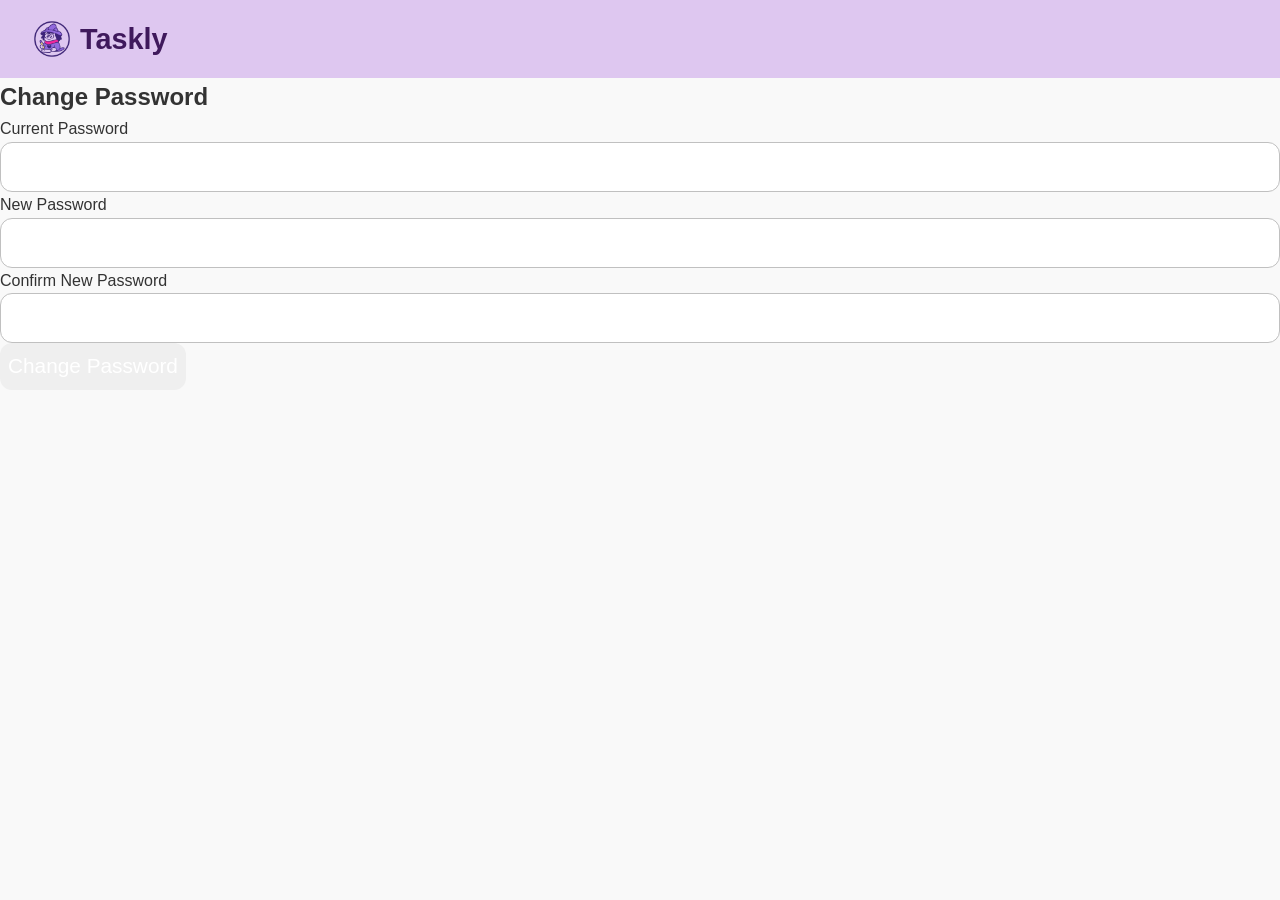
==== confirmPassword.html @ cc7806fc "recoverpassword first" ====
<!DOCTYPE html>
<html lang="en">
<head>
    <meta charset="UTF-8">
    <meta name="viewport" content="width=device-width, initial-scale=1.0">
    <title>Taskly - Change Password</title>
    <link rel="stylesheet" href="css/styles.css" />
</head>
<body>
    <header>
        <div class="logo">
      <img src="assets/img/favicon.png" alt="Logo Taskly">
      <h1>Taskly</h1>
        </div>
    
    </header>

    <main>
        <h2>Change Password</h2>
        <form action="#" method="POST">
            <div>
                <label for="current-password">Current Password</label>
                <input type="password" id="current-password" name="current-password" required>
            </div>
            <div>
                <label for="new-password">New Password</label>
                <input type="password" id="new-password" name="new-password" required>
            </div>
            <div>
                <label for="confirm-password">Confirm New Password</label>
                <input type="password" id="confirm-password" name="confirm-password" required>
            </div>
            <button type="submit">Change Password</button>
        </form>
    </main>

</body>
</html>
---- css/styles.css ----
/* ==============================
   global variables
   ============================== */
:root {
  /* Colores principales */
  --color-header: #DEC7F0;
  --color-btn-primary: #3F195C;
  --color-btn-secondary: #702DA4;

  /* Texto */
  --font-family: 'Arial', sans-serif;
  --text-color: #333;
  --text-main-size: 1.2rem;
  --text-main-weight: 600;

  /* Bordes */
  --border-radius: 12px;
}

/* ==============================
   basic reset
   ============================== */
* {
  margin: 0;
  padding: 0;
  box-sizing: border-box;
  
}

/* Fondo general */
body {
  min-height: 100vh;
  display: flex;
  flex-direction: column;
  font-family: var(--font-family);
  color: var(--text-color);
  background-color: #f9f9f9;
  line-height: 1.6;
}

/* ==============================
   Header
   ============================== */
header {
  background-color: var(--color-header);
  display: flex;
  align-items: center;
  padding: 1rem 2rem;
  position: relative;
}

header .logo {
  display: flex;
  align-items: center;
  gap: 0.5rem;
}

header .logo img {
  width: 40px;
  height: auto;
}

header .logo h1 {
  font-size: 1.8rem;
  font-weight: bold;
  color: var(--color-btn-primary);
}

/* ==============================
   global buttons
   ============================== */
button,
a.btn-primary,
a.btn-secondary {
  padding: 0.7rem 0.5rem;
  border: none;
  border-radius: var(--border-radius);
  cursor: pointer;
  font-size: 1.3rem;
  color: #fff;
  text-decoration: none; 
  display: inline-block; 
  transition: background 0.3s ease;
}

/* principal button */
.btn-primary,
a.btn-primary {
  background-color: var(--color-btn-primary);
}

.btn-primary:hover,
a.btn-primary:hover {
  background-color: #2c1242;
}

/* secondary button */
.btn-secondary,
a.btn-secondary {
  background-color: var(--color-btn-secondary);
}

.btn-secondary:hover,
a.btn-secondary:hover {
  background-color: #501c73;
}


/* ==============================
   Hero
   ============================== */
.hero {
  display: flex;
  align-items: center;
  justify-content: space-between;
  padding: 3rem 5%;
  flex-wrap: wrap;
}

.hero-text {
  flex: 1;
  min-width: 300px;
  opacity: 0;
  transform: translateY(20px);
  animation: fadeInUp 1s ease forwards;
}

.hero-text h2 {
  font-size: 3rem; /* más grande */
  font-weight: bold;
  margin-bottom: 1rem;
  line-height: 1.2;
  color: #3F195C; /* color base */
}
.hero-text p {
  margin-bottom: 1.5rem;
  font-size: 1.1rem;
}

.hero-text .highlight {
  background: linear-gradient(90deg, #3F195C, #702DA4);
   font-style: italic;
}

.hero-img {
  flex: 1;
  display: flex;
  justify-content: center;
  animation: fadeInUp 1.5s ease forwards;
}

.hero-img img {
  max-width: 400px;
  width: 100%;
  border-radius: 12px;
}

/* Features Section */
.features {
  display: flex;
  justify-content: center;
  gap: 2rem;
  margin: 4rem auto;
  flex-wrap: wrap;
  max-width: 1000px;
}

.card {
  background: #fff;
  padding: 2rem 1.5rem;
  border-radius: 12px;
  box-shadow: 0 4px 12px rgba(0,0,0,0.08);
  text-align: center;
  flex: 1;
  min-width: 250px;
  max-width: 300px;
  transition: transform 0.3s ease;
}

.card:hover {
  transform: translateY(-5px);
}

.card i {
  color: #702DA4;
  margin-bottom: 1rem;
}

.card h3 {
  margin-bottom: 0.5rem;
  color: #3F195C;
}


/* Footer */
footer {
  text-align: center;
  padding: 1rem;
  background-color: #DEC7F0;
  margin-top: 2rem;
}

/* Animaciones */
@keyframes fadeInUp {
  to {
    opacity: 1;
    transform: translateY(0);
  }
}

/* estilo de enlaces */
.link {
  color: var(--color-btn-secondary); /* usa tu color secundario */
  font-weight: 500;
  text-decoration: none;
  margin-left: 0.3rem;
}

.link:hover {
  text-decoration: underline;
  color: #501c73; /* un poco más oscuro en hover */
}

/* ========================
   LOGIN PAGE
   ======================== */
.login-page {
  display: grid;
  grid-template-columns: 1fr 1fr;
  min-height: 80vh;
  align-items: center;
  gap: 15px;
  padding: 2rem;
}

.login-box {
  background-color: #f5f2f7; /* un gris muy suave para diferenciar */
  padding: 2rem;
  border-radius: var(--radius); /* usamos la misma variable de bordes */
  box-shadow: 0 4px 10px rgba(0,0,0,0.1);
}

.login-box h2 {
  font-size: 2rem;
  margin-bottom: 1.5rem;
  color: var(--primary-color); /* color principal del index */
}

.login-form input {
  display: block;
  width: 100%;
  padding: 0.8rem;
  margin-bottom: 1rem;
  border: none; /* quité el border mal definido */
  border-radius: 12px; /* más redondeado (puedes subir a 20px si lo quieres tipo "pill") */
  background-color: #DEC7F0; /* mismo color usado en el header */
  font-size: 1rem;
  color: #000;
}

.login-form input::placeholder {
  color: #555;
}

.forgot-link {
  display: block;
  font-size: 0.9rem;
  margin-bottom: 1rem;
  color: var(--secondary-color); /* coherente con botones secundarios */
  text-decoration: none;
}

.forgot-link:hover {
  text-decoration: underline;
}

.login-img img {
  width: 100%;
  max-width: 300px;
  display: block;
  margin: 0 auto;
  border-radius: var(--radius); 
}



.registro-main {
  flex: 1;
  display: flex;
  align-items: center;
  justify-content: center;
  gap: 5rem;
  padding: 2rem 0;
  
  
  
}

.formularioRegistro{
    width: 600px;
    margin-left: 50px;
    background-color: white;
    padding: 5rem;
    border-radius: var(--border-radius);
    box-shadow: 0 2px 10px rgba(0, 0, 0, 0.1);
    background-color: #f5f2f7;
    flex-direction: column;
    gap: 15px;
}

.formularioRegistro h1{
    padding: 0 0 20px 0;
    text-align: center;
    border-bottom: 1px solid silver;
}

input{
    width: 100%;
    padding: 15px;
    border: 1px solid silver;
    border-radius: var(--border-radius);
    font-size: 1rem;
}

.formularioRegistro form{
  padding: 1rem 40px;
    display: flex;
    flex-direction: column;
    gap: 15px;
    
}

.formularioRegistro input{
  background-color: #DEC7F0;
}

.sidebar {
  width: 220px;
  height: 100vh;
  background: #e4adf5;
  display: flex;
  flex-direction: column;
  justify-content: space-between;
  padding: 20px 15px;
  position: fixed;
  padding-top: 80px;
  
  top: 0;
  transition: transform 0.3s ease-in-out;
  transform: translateX(-100%);
  transition: transform 0.3s ease-in-out;
}


.layout {
  display: flex; /* divide la pantalla en dos  */
  min-height: 100vh;
}

.sidebar .profile {
  font-weight: bold;
  font-size: 1.5rem;
  margin-bottom: 2rem;
  display: flex;
  align-items: center;
  gap: 0.5rem;
}

.sidebar .menu {
  display: flex;
  flex-direction: column;
  gap: 1rem;
}

.sidebar .menu a {
  text-decoration: none;
  color: var(--text-color);
  font-size: 1rem;
  display: flex;
  align-items: center;
  gap: 0.5rem;
  font-weight: bold;

}

.sidebar .menu a:hover {
  color: purple;
}

.sidebar .bottom {
  display: flex;
  flex-direction: column;
  gap: 1rem;
}

.sidebar .bottom a {
  text-decoration: none;
  color: var(--text-color);
  font-size: 1rem;
  display: flex;
  align-items: center;
  gap: 0.5rem;
  font-weight: bold;
}

.sidebar .bottom a:hover {
  color: purple;
}

.main {
  flex: 1;
  margin-left: 0;
  background: #fff;
  padding: 2rem;
  display: flex;
  flex-direction: column;
  transform: margin-left 0.3s ease;
}

.main h2 {
  margin-bottom: 1.5rem;
  font-size: 1.5rem;
  font-weight: var(--text-main-weight);
}

.cards {
  display: flex;
  gap: 1rem;
  margin-bottom: 2rem;
}

.card {
  flex: 1;
  height: 70px;
  background: #d9d9d9;
  border-radius: var(--border-radius);
}

.card.small {
  width: 60px;
  flex: none;
}

/* Bloques de tareas */
.task {
  background: #d9d9d9;
  border-radius: var(--border-radius);
  height: 60px;
  margin-bottom: 1rem;
  display: flex;
  align-items: center;
  padding: 0 1rem;
  font-size: 1rem;
}

/* Botón flotante */
.fab {
  position: fixed;
  bottom: 20px;
  right: 20px;
  width: 55px;
  height: 55px;
  border-radius: 50%;
  background: var(--color-btn-secondary);
  color: #fff;
  font-size: 2rem;
  display: flex;
  align-items: center;
  justify-content: center;
  cursor: pointer;
  box-shadow: 0 4px 8px rgba(0,0,0,0.2);
  transition: background 0.3s ease;
}

.fab:hover {
  background: var(--color-btn-primary);
}

.hamburger {
  position: relative;
  margin-right: 1.5rem;
  font-size: 2rem;
  cursor: pointer;
  z-index: 2;
  display: block;
}

/* Oculta el botón hamburguesa cuando la sidebar está activa en desktop */
@media (min-width: 768px) {
  .sidebar.active ~ .main ~ .fab ~ .hamburger,
  .sidebar.active ~ .main ~ .hamburger {
    display: none;
  }
}

.sidebar.active {
  transform: translateX(0);
}

@media (min-width: 768px) {
  .sidebar.active ~ .main {
    margin-left: 220px;
  }
}

.recoverPassword {

  position: absolute;
  top: 40%;
  left: 50%;
  transform: translate(-50%, -50%);
  width: 500px; 
  box-shadow: 0 4px 8px rgba(0, 0, 0, 0.2);
  background-color: #fff;
  border-radius: var(--border-radius);

  
}

.recoverPassword h2 {
  text-align: center;
  padding: 20px 0 20px 0;
  border-bottom: 1px solid silver;
}

.recoverPassword form {
  display: flex;
  flex-direction: column;
  padding: 20px 40px;
  gap: 15px;
  padding: 50px;
  
}

.recoverPasswordMessage {
  text-align: justify;
  margin-top: 10px;
  margin-bottom: 10px;
  font-size: 1.1rem;
  font-style: bold;
}

.recoverPassword input {
  padding: 15px;
  border: 1px solid silver;
  border-radius: var(--border-radius);
  font-size: 1rem;
  background-color: #DEC7F0;
}
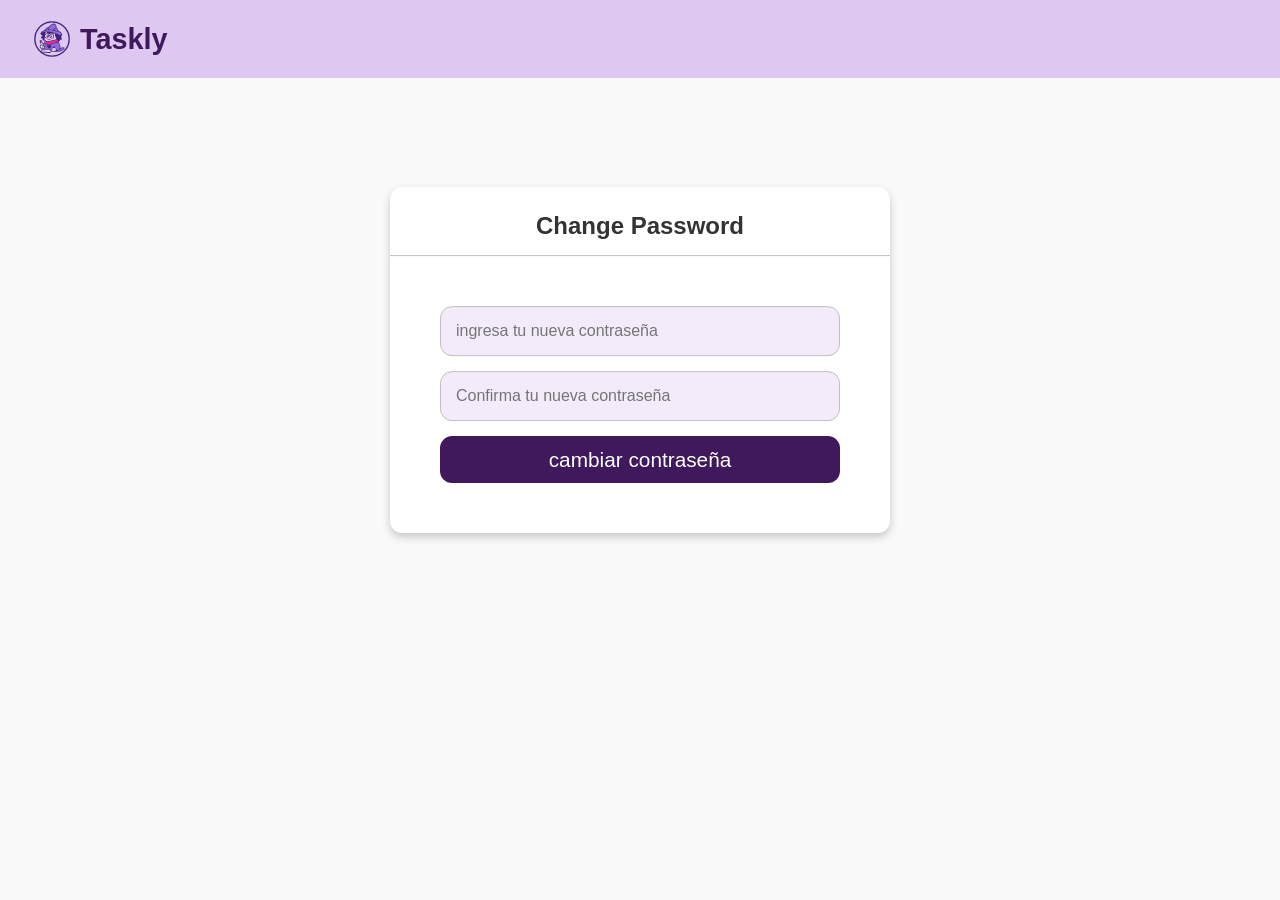
==== commit 8ef0c71b: "change password view" ====
--- a/confirmPassword.html
+++ b/confirmPassword.html
@@ -15,22 +15,19 @@
     
     </header>
 
-    <main>
+    <main class="recoverPassword">
         <h2>Change Password</h2>
         <form action="#" method="POST">
             <div>
-                <label for="current-password">Current Password</label>
-                <input type="password" id="current-password" name="current-password" required>
+                <div></div>
+                <input type="password" id="new-password" name="new-password" required placeholder="ingresa tu nueva contraseña">
             </div>
+            
             <div>
-                <label for="new-password">New Password</label>
-                <input type="password" id="new-password" name="new-password" required>
+                <div></div>
+                <input type="password" id="confirm-password" name="confirm-password" required placeholder="Confirma tu nueva contraseña">
             </div>
-            <div>
-                <label for="confirm-password">Confirm New Password</label>
-                <input type="password" id="confirm-password" name="confirm-password" required>
-            </div>
-            <button type="submit">Change Password</button>
+            <button type="submit" class="btn-primary">cambiar contraseña</button>
         </form>
     </main>
 
--- a/css/styles.css
+++ b/css/styles.css
@@ -519,14 +519,14 @@
 
 .recoverPassword h2 {
   text-align: center;
-  padding: 20px 0 20px 0;
+  padding: 20px 0 10px 0;
   border-bottom: 1px solid silver;
 }
 
 .recoverPassword form {
   display: flex;
   flex-direction: column;
-  padding: 20px 40px;
+  padding: 10px 40px;
   gap: 15px;
   padding: 50px;
   
@@ -545,5 +545,5 @@
   border: 1px solid silver;
   border-radius: var(--border-radius);
   font-size: 1rem;
-  background-color: #DEC7F0;
-}
+  background-color: #F3EBFA;
+}
